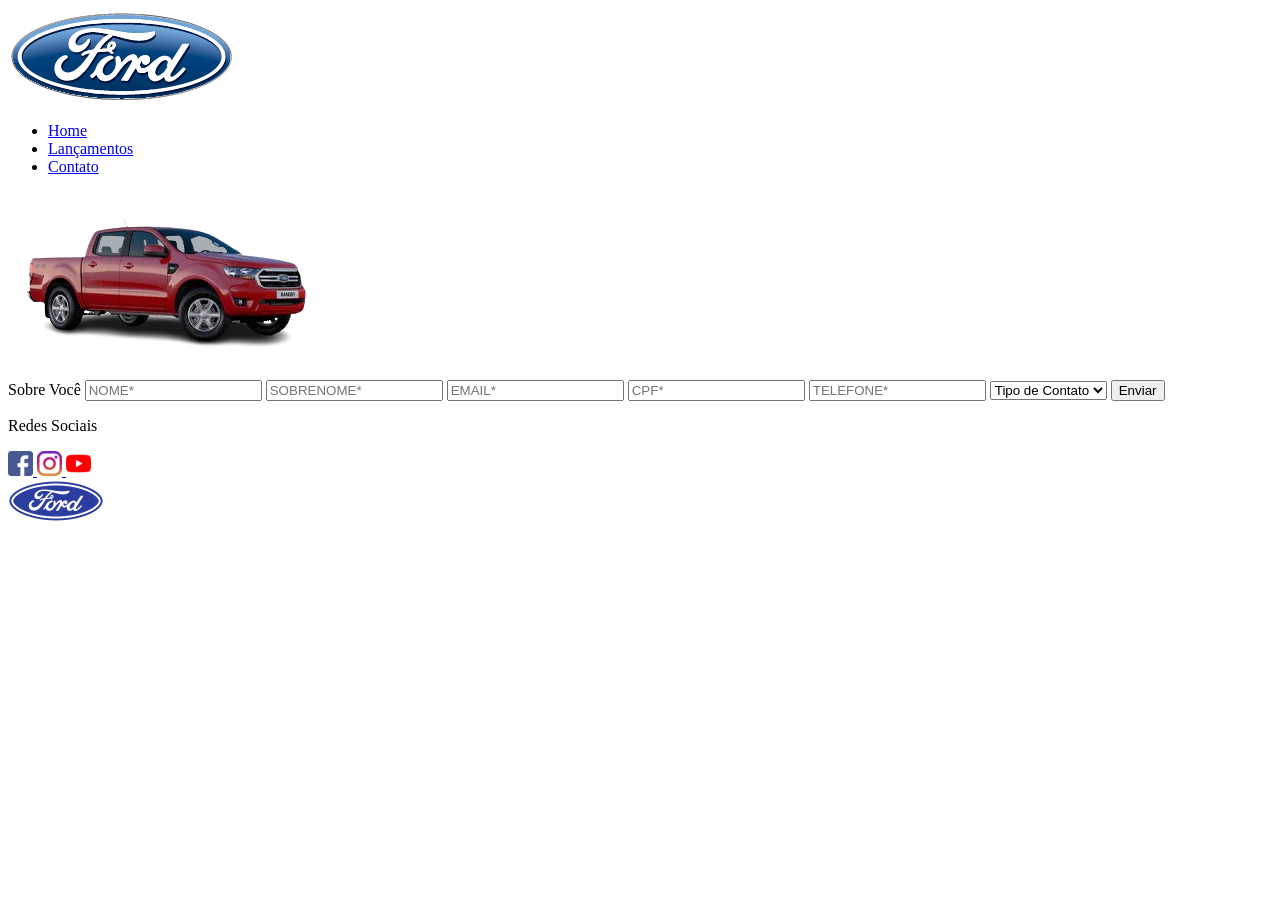
==== pages/contato.html @ 82b94786 "criacão das páginas lançamentos e contatos" ====
<!DOCTYPE html>
<html lang="en">

<head>
    <meta charset="UTF-8">
    <meta name="viewport" content="width=device-width, initial-scale=1.0">
    <link rel="stylesheet" href="../css/reset.css">
    <link rel="stylesheet" href="../css/colors.css">
    <link rel="stylesheet" href="../css/style.css">
    <link rel="stylesheet" href="../css/contato.css">
    <title>Contato</title>
</head>

<body>
    <header>
        <div class="nav-bar">
            <img src="../assets/logo-ford-256.png" alt="Logo Da Ford">
            <nav>
                <ul class="nav-item">
                    <li class="nav-content"><a href="../index.html">Home</a></li>
                    <li class="nav-content"><a href="lancamento.html">Lançamentos</a></li>
                    <li class="nav-contato"><a href="contato.html">Contato</a></li>
                </ul>
            </nav>
        </div>
    </header>
    <main>

        <div class="form">
            <form>
                <div class="form-content">

                    <div class="imgXLS">
                        <img src="../assets/xls_2.2_diesel-removebg-preview.png" alt="Imagem do carro">
                    </div>

                    <div class="campos">
                        <label class="lblForm">Sobre Você</label>

                        <input type="text" class="inputForm" placeholder="NOME*">
                        <input type="text" class="inputForm" placeholder="SOBRENOME*">
                        <input type="email" class="inputForm" placeholder="EMAIL*">
                        <input type="text" class="inputForm" placeholder="CPF*">
                        <input type="tel" class="inputForm" placeholder="TELEFONE*">

                        <select>
                            <option>Tipo de Contato</option>
                            <option>Elogio</option>
                            <option>Reclamação</option>
                            <option>Solicitação</option>
                        </select>

                        <button class="btnForm">Enviar</button>
                    </div>

                </div>
            </form>
        </div>
    </main>
    <footer>
        <div class="footer">

            <div class="footer-redes">
                <p>Redes Sociais</p>

                <a href="https://www.facebook.com/FordBrasil/?locale=pt_BR">
                    <img src="../assets/facebook.png" alt="Facebook">
                </a>

                <a href="https://www.instagram.com/fordbrasil/">
                    <img src="../assets/instagram.png" alt="Instagram">
                </a>

                <a href="https://www.youtube.com/fordbrasil">
                    <img src="../assets/youtube.png" alt="YouTube">
                </a>
            </div>

            <img class="logo-footer" src="../assets/ford-96.png" alt="Logo da Ford">

        </div>
    </footer>
</body>

</html>
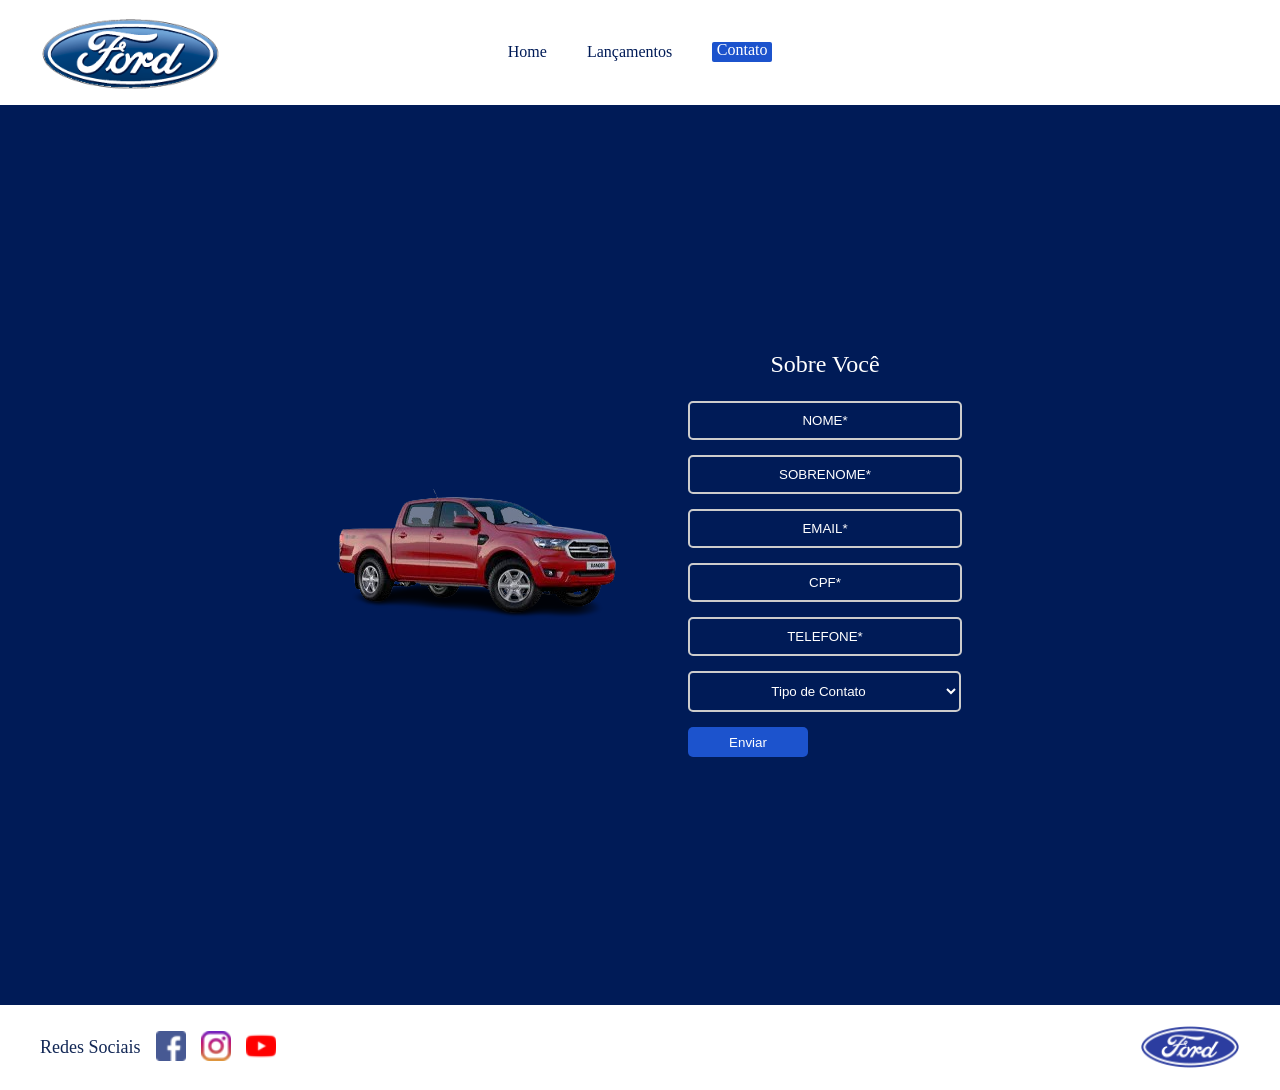
==== commit 25448d19: "ajuste de tamanho e responsividade das paginas com flex-box no main; modificação no form da página c" ====
--- a/pages/contato.html
+++ b/pages/contato.html
@@ -1,5 +1,5 @@
 <!DOCTYPE html>
-<html lang="en">
+<html lang="pt-br">
 
 <head>
     <meta charset="UTF-8">
@@ -12,50 +12,41 @@
 </head>
 
 <body>
-    <header>
-        <div class="nav-bar">
-            <img src="../assets/logo-ford-256.png" alt="Logo Da Ford">
-            <nav>
-                <ul class="nav-item">
-                    <li class="nav-content"><a href="../index.html">Home</a></li>
-                    <li class="nav-content"><a href="lancamento.html">Lançamentos</a></li>
-                    <li class="nav-contato"><a href="contato.html">Contato</a></li>
-                </ul>
-            </nav>
-        </div>
+    <header class="nav-bar">
+        <img src="../assets/logo-ford-256.png" alt="Logo Da Ford">
+        <nav>
+            <ul class="nav-item">
+                <li class="nav-content"><a href="../index.html">Home</a></li>
+                <li class="nav-content"><a href="lancamento.html">Lançamentos</a></li>
+                <li class="nav-contato"><a href="contato.html">Contato</a></li>
+            </ul>
+        </nav>
     </header>
     <main>
+        <form class="form">
+            <div class="form-content">
+                <img src="../assets/xls_2.2_diesel-removebg-preview.png" alt="Imagem do carro">
+            <div class="campos">
+                    <label class="lblForm">Sobre Você</label>
 
-        <div class="form">
-            <form>
-                <div class="form-content">
+                    <input type="text" class="inputForm" placeholder="NOME*">
+                    <input type="text" class="inputForm" placeholder="SOBRENOME*">
+                    <input type="email" class="inputForm" placeholder="EMAIL*">
+                    <input type="text" class="inputForm" placeholder="CPF*">
+                    <input type="tel" class="inputForm" placeholder="TELEFONE*">
 
-                    <div class="imgXLS">
-                        <img src="../assets/xls_2.2_diesel-removebg-preview.png" alt="Imagem do carro">
-                    </div>
+                    <select>
+                        <option class="select-main">Tipo de Contato</option>
+                        <option class="select-main">Elogio</option>
+                        <option class="select-main">Reclamação</option>
+                        <option class="select-main">Solicitação</option>
+                    </select>
 
-                    <div class="campos">
-                        <label class="lblForm">Sobre Você</label>
+                    <button class="btnForm">Enviar</button>
+                </div>
 
-                        <input type="text" class="inputForm" placeholder="NOME*">
-                        <input type="text" class="inputForm" placeholder="SOBRENOME*">
-                        <input type="email" class="inputForm" placeholder="EMAIL*">
-                        <input type="text" class="inputForm" placeholder="CPF*">
-                        <input type="tel" class="inputForm" placeholder="TELEFONE*">
-
-                        <select>
-                            <option>Tipo de Contato</option>
-                            <option>Elogio</option>
-                            <option>Reclamação</option>
-                            <option>Solicitação</option>
-                        </select>
-
-                        <button class="btnForm">Enviar</button>
-                    </div>
-
-                </div>
-            </form>
-        </div>
+            </div>
+        </form>
     </main>
     <footer>
         <div class="footer">
--- a/css/colors.css
+++ b/css/colors.css
@@ -0,0 +1,10 @@
+:root{
+    --PRIMARY-DARK: #001B57;
+    --PRIMARY-MEDIUM: #132856;
+    --PRIMARY-LIGHT: #1C53CD;
+
+    --CHECKBOX: #3D5A98;
+
+    --NEUTRAL-LIGHT: white;
+    --NEUTRAL-DARK: black;
+}
--- a/css/style.css
+++ b/css/style.css
@@ -0,0 +1,110 @@
+body{
+    background-color: red;
+    margin: 0;
+}
+
+.nav-bar {
+    display: grid;
+    grid-template-columns: 1fr auto 1fr;
+    align-items: center;
+    padding: 15px 40px;
+    background-color: white;
+}
+
+.nav-bar img {
+    width: 180px;
+    max-width: 100%;
+}
+
+.nav-bar nav {
+    grid-column: 2;
+}
+
+.nav-item {
+    display: flex;
+    gap: 40px;
+    list-style: none;
+    margin: 0;
+    padding: 0;
+    align-items: center;
+}
+
+a {
+    text-decoration: none;
+    color: #001B57;
+}
+
+main {
+    background-color: #001B57;
+}
+
+.footer {
+    display: flex;
+    justify-content: space-between;
+    align-items: center;
+    background-color: white;
+    padding: 20px 40px;
+}
+
+.footer-redes {
+    display: flex;
+    align-items: center;
+    gap: 15px;
+}
+
+.footer-redes p {
+    color: #132856;
+    margin: 0;
+    font-size: 18px;
+}
+
+.footer-redes img {
+    width: 30px;
+    height: 30px;
+}
+
+.logo-footer {
+    width: 100px;
+    height: auto;
+}
+
+@media (max-width: 768px) {
+
+    .nav-bar {
+        display: flex;
+        flex-direction: column;
+        gap: 20px;
+        padding: 20px;
+    }
+
+    .nav-item {
+        flex-wrap: wrap;
+        justify-content: center;
+        gap: 20px;
+    }
+
+    .footer {
+        flex-direction: column;
+        gap: 20px;
+        text-align: center;
+    }
+
+    .footer-redes {
+        flex-wrap: wrap;
+        justify-content: center;
+    }
+
+}
+
+@media (max-width: 480px) {
+
+    .nav-bar img {
+        width: 150px;
+    }
+
+    .nav-item {
+        flex-direction: column;
+        gap: 15px;
+    }
+
+}
--- a/css/contato.css
+++ b/css/contato.css
@@ -0,0 +1,103 @@
+main {
+    width: 100%;
+    min-height: 100vh;
+    display: flex;
+    align-items: center;
+    justify-content: center;
+    flex-direction: column;
+}
+
+.nav-contato{
+    background-color: #1C53CD;
+    width: 60px;
+    height: 20px;
+    text-align: center;
+    border-radius: 2px;
+    
+    a{
+    color: white;
+    }
+}
+
+.form-content{
+    display: flex;
+    align-items: center;
+    justify-content: center;
+    gap: 50px; /* Espaço entre imagem e formulário */
+}
+
+.campos{
+    display: flex;
+    flex-direction: column;
+    gap: 15px; /* Espaço entre os campos */
+}
+
+.form-content img{
+    width: 320px;
+    height: auto;
+}
+
+.inputForm{
+    width: 250px;
+    padding: 10px;
+    background-color: transparent;
+    border-radius: 5px;
+    border: 2px solid #ccc; 
+    outline: none;
+    color: white;
+}
+
+input:focus {
+  border-color: #0066cc; 
+  box-shadow: 0 0 5px rgba(0, 102, 204, 0.5); 
+}
+
+::placeholder{
+    color: white;
+    text-align: center;
+}
+
+input:focus::placeholder {
+        color: transparent;
+}
+
+#tipoContato{
+    color: white;
+}
+
+select{
+    color: white;
+    width: 273px;
+    padding: 10px;
+    background-color: transparent;
+    border-radius: 5px;
+    border: 2px solid #ccc; 
+    outline: none;
+    text-align: center;
+}
+
+.select-main{
+    background-color:white;
+    color: black;
+}
+
+select:focus {
+  border-color: #0066cc; 
+  box-shadow: 0 0 5px rgba(0, 102, 204, 0.5); 
+}
+
+.lblForm{
+    color: white;
+    text-align: center;
+    font-size: 1.5rem;
+    margin-bottom: 10px;
+}
+
+.btnForm{
+    background-color: #1C53CD;
+    color: white;
+    border-radius: 5px;
+    width: 120px;
+    height: 30px;
+    border: none;
+}
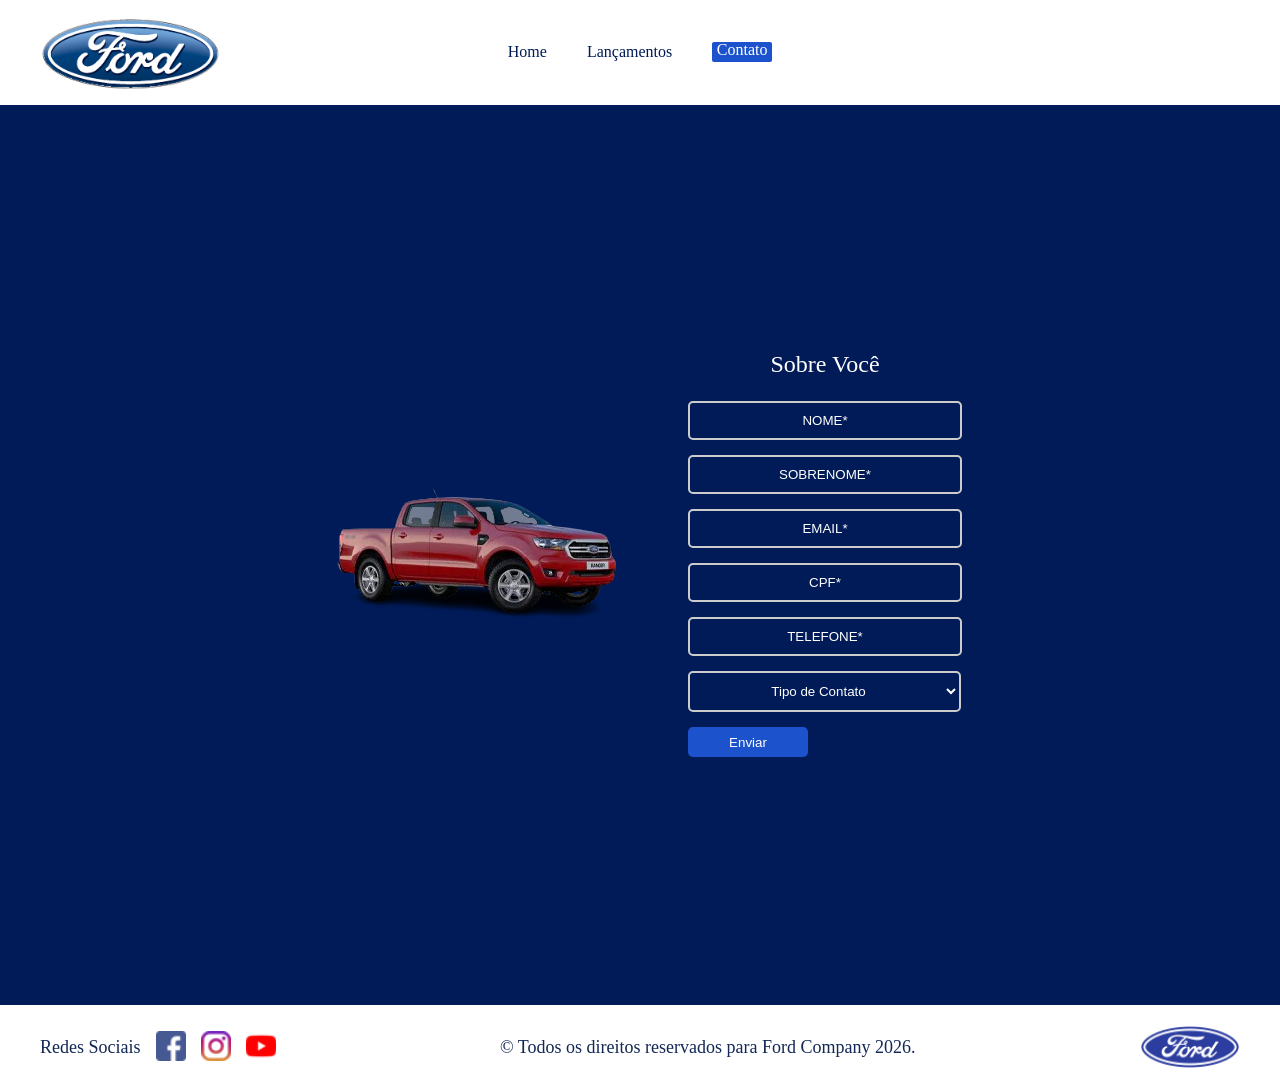
==== commit c969d0ac: "modificação na cor do body e adição do copyrigth." ====
--- a/pages/contato.html
+++ b/pages/contato.html
@@ -48,28 +48,21 @@
             </div>
         </form>
     </main>
-    <footer>
-        <div class="footer">
-
-            <div class="footer-redes">
-                <p>Redes Sociais</p>
-
-                <a href="https://www.facebook.com/FordBrasil/?locale=pt_BR">
-                    <img src="../assets/facebook.png" alt="Facebook">
-                </a>
-
-                <a href="https://www.instagram.com/fordbrasil/">
-                    <img src="../assets/instagram.png" alt="Instagram">
-                </a>
-
-                <a href="https://www.youtube.com/fordbrasil">
-                    <img src="../assets/youtube.png" alt="YouTube">
-                </a>
-            </div>
-
-            <img class="logo-footer" src="../assets/ford-96.png" alt="Logo da Ford">
-
+    <footer class="footer">
+        <div class="footer-redes">
+            <p>Redes Sociais</p>
+            <a href="https://www.facebook.com/FordBrasil/?locale=pt_BR">
+                <img src="../assets/facebook.png" alt="Facebook">
+            </a>
+            <a href="https://www.instagram.com/fordbrasil/">
+                <img src="../assets/instagram.png" alt="Instagram">
+            </a>
+            <a href="https://www.youtube.com/fordbrasil">
+                <img src="../assets/youtube.png" alt="YouTube">
+            </a>
         </div>
+        <p>&copy; Todos os direitos reservados para Ford Company 2026.</p>
+        <img class="logo-footer" src="../assets/ford-96.png" alt="Logo da Ford">
     </footer>
 </body>
 
--- a/css/style.css
+++ b/css/style.css
@@ -1,5 +1,4 @@
 body{
-    background-color: red;
     margin: 0;
 }
 
@@ -52,7 +51,7 @@
     gap: 15px;
 }
 
-.footer-redes p {
+.footer p {
     color: #132856;
     margin: 0;
     font-size: 18px;
@@ -68,7 +67,7 @@
     height: auto;
 }
 
-@media (max-width: 768px) {
+@media (max-width: 768px){
 
     .nav-bar {
         display: flex;
--- a/css/contato.css
+++ b/css/contato.css
@@ -23,7 +23,7 @@
     display: flex;
     align-items: center;
     justify-content: center;
-    gap: 50px; /* Espaço entre imagem e formulário */
+    gap: 50px;
 }
 
 .campos{
@@ -33,7 +33,8 @@
 }
 
 .form-content img{
-    width: 320px;
+    width: 100%;
+    max-width: 320px;
     height: auto;
 }
 
@@ -100,4 +101,11 @@
     width: 120px;
     height: 30px;
     border: none;
+}
+
+@media(max-width: 768px){
+    .form-content{
+        flex-direction: column;
+        gap: 30px;
+    }
 }
